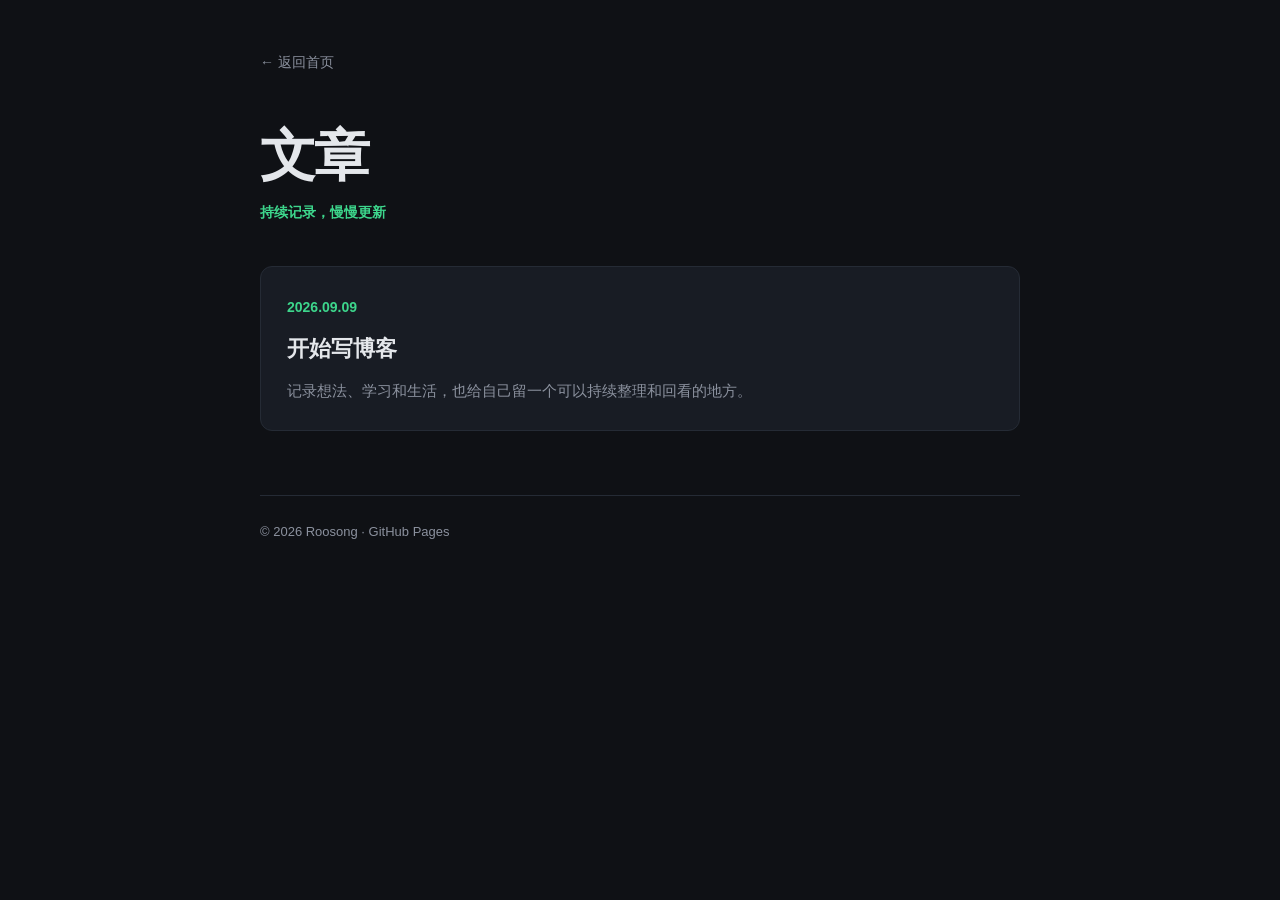
==== blog/index.html @ c6bb709a "Add blog section and first post" ====
<!DOCTYPE html>
<html lang="zh-CN">
<head>
  <meta charset="UTF-8">
  <meta name="viewport" content="width=device-width, initial-scale=1.0">
  <title>文章 · Roosong</title>
  <style>
    :root { --bg: #0f1115; --card: #181c24; --text: #e4e7eb; --muted: #8b919e; --accent: #3dd68c; --border: #252b35; }
    * { box-sizing: border-box; }
    body { margin: 0; background: var(--bg); color: var(--text); font-family: Inter, -apple-system, BlinkMacSystemFont, "Segoe UI", sans-serif; line-height: 1.8; }
    a { color: inherit; text-decoration: none; }
    .wrap { width: min(760px, calc(100% - 40px)); margin: 0 auto; padding: 48px 0 80px; }
    .back { color: var(--muted); font-size: 14px; }
    .back:hover { color: var(--accent); }
    h1 { font-size: clamp(34px, 7vw, 56px); line-height: 1.1; letter-spacing: -0.03em; margin: 48px 0 12px; }
    .date { color: var(--accent); font-size: 14px; font-weight: 600; }
    article { margin-top: 44px; }
    article p { color: #c5c9d0; font-size: 17px; }
    article h2 { font-size: 24px; margin: 36px 0 12px; }
    .post-link { display: block; background: var(--card); border: 1px solid var(--border); border-radius: 12px; padding: 26px; transition: 0.2s ease; }
    .post-link:hover { background: #1e232c; border-color: var(--muted); transform: translateY(-3px); }
    .post-link h2 { margin: 8px 0; font-size: 22px; }
    .post-link p { margin: 0; color: var(--muted); font-size: 15px; }
    footer { margin-top: 64px; padding-top: 24px; border-top: 1px solid var(--border); color: var(--muted); font-size: 13px; }
  </style>
</head>
<body>
  <main class="wrap">
    <a class="back" href="/">← 返回首页</a>
    <h1>文章</h1>
    <p class="date">持续记录，慢慢更新</p>
    <section style="margin-top:40px">
      <a class="post-link" href="/blog/hello-world.html">
        <span class="date">2026.09.09</span>
        <h2>开始写博客</h2>
        <p>记录想法、学习和生活，也给自己留一个可以持续整理和回看的地方。</p>
      </a>
    </section>
    <footer>© 2026 Roosong · GitHub Pages</footer>
  </main>
</body>
</html>
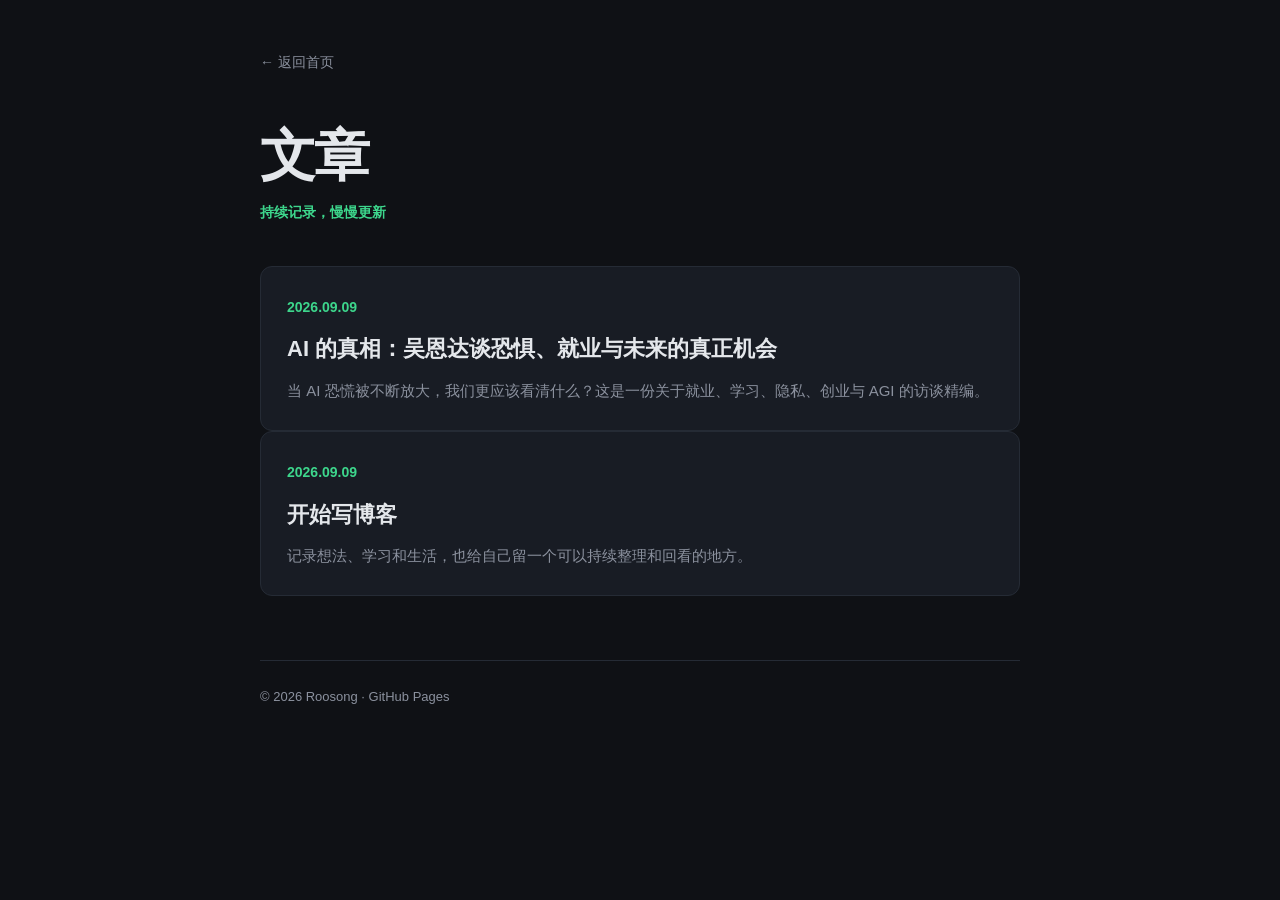
==== commit ebacd582: "Publish Andrew Ng interview summary" ====
--- a/blog/index.html
+++ b/blog/index.html
@@ -30,6 +30,11 @@
     <h1>文章</h1>
     <p class="date">持续记录，慢慢更新</p>
     <section style="margin-top:40px">
+      <a class="post-link" href="/blog/ai-truth-andrew-ng.html">
+        <span class="date">2026.09.09</span>
+        <h2>AI 的真相：吴恩达谈恐惧、就业与未来的真正机会</h2>
+        <p>当 AI 恐慌被不断放大，我们更应该看清什么？这是一份关于就业、学习、隐私、创业与 AGI 的访谈精编。</p>
+      </a>
       <a class="post-link" href="/blog/hello-world.html">
         <span class="date">2026.09.09</span>
         <h2>开始写博客</h2>
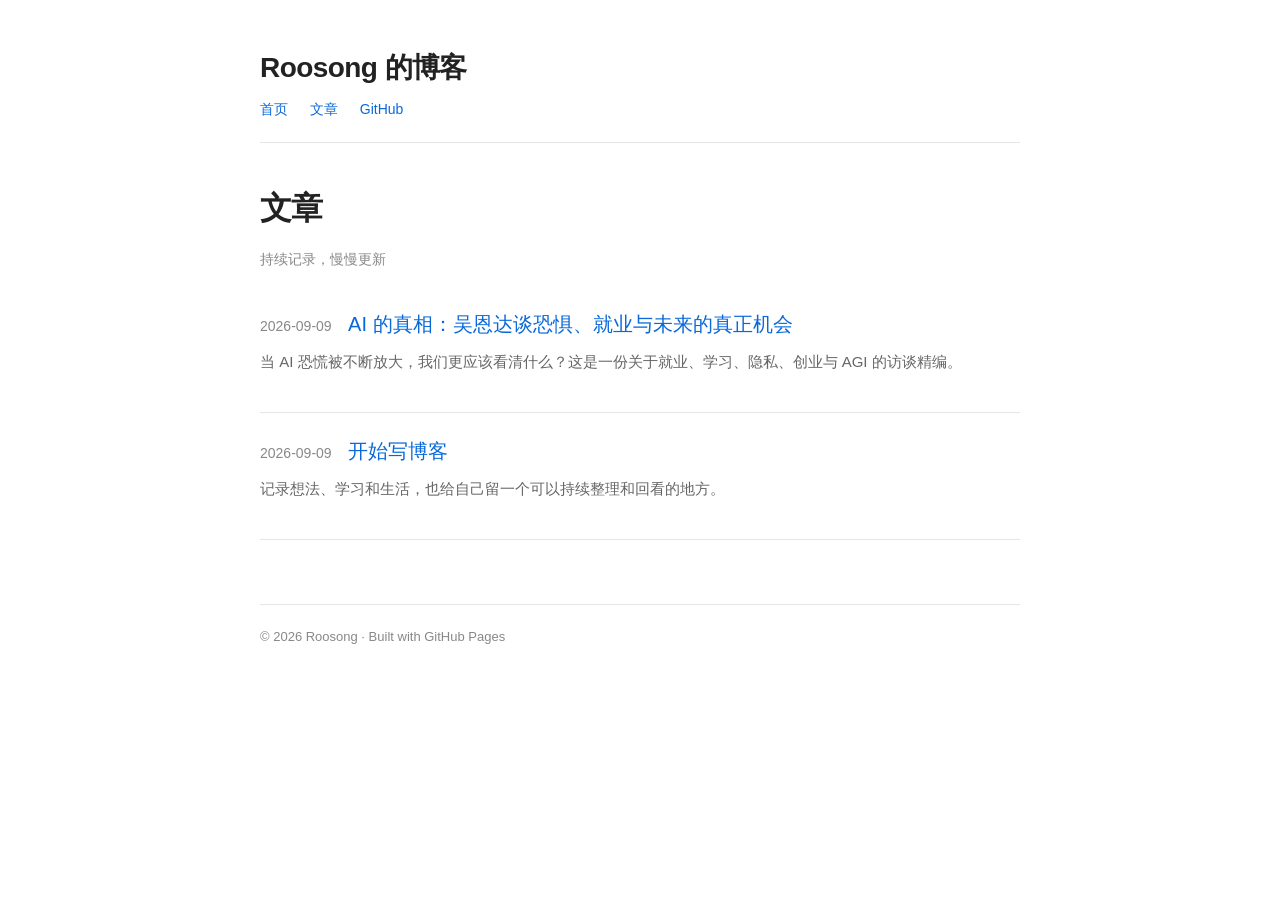
==== commit 314f751c: "Restyle blog with minimal text-first design" ====
--- a/blog/index.html
+++ b/blog/index.html
@@ -3,45 +3,42 @@
 <head>
   <meta charset="UTF-8">
   <meta name="viewport" content="width=device-width, initial-scale=1.0">
-  <title>文章 · Roosong</title>
-  <style>
-    :root { --bg: #0f1115; --card: #181c24; --text: #e4e7eb; --muted: #8b919e; --accent: #3dd68c; --border: #252b35; }
-    * { box-sizing: border-box; }
-    body { margin: 0; background: var(--bg); color: var(--text); font-family: Inter, -apple-system, BlinkMacSystemFont, "Segoe UI", sans-serif; line-height: 1.8; }
-    a { color: inherit; text-decoration: none; }
-    .wrap { width: min(760px, calc(100% - 40px)); margin: 0 auto; padding: 48px 0 80px; }
-    .back { color: var(--muted); font-size: 14px; }
-    .back:hover { color: var(--accent); }
-    h1 { font-size: clamp(34px, 7vw, 56px); line-height: 1.1; letter-spacing: -0.03em; margin: 48px 0 12px; }
-    .date { color: var(--accent); font-size: 14px; font-weight: 600; }
-    article { margin-top: 44px; }
-    article p { color: #c5c9d0; font-size: 17px; }
-    article h2 { font-size: 24px; margin: 36px 0 12px; }
-    .post-link { display: block; background: var(--card); border: 1px solid var(--border); border-radius: 12px; padding: 26px; transition: 0.2s ease; }
-    .post-link:hover { background: #1e232c; border-color: var(--muted); transform: translateY(-3px); }
-    .post-link h2 { margin: 8px 0; font-size: 22px; }
-    .post-link p { margin: 0; color: var(--muted); font-size: 15px; }
-    footer { margin-top: 64px; padding-top: 24px; border-top: 1px solid var(--border); color: var(--muted); font-size: 13px; }
-  </style>
+  <title>文章 · Roosong 的博客</title>
+  <meta name="description" content="Roosong 的文章列表。">
+  <link rel="stylesheet" href="/assets/style.css">
 </head>
 <body>
-  <main class="wrap">
-    <a class="back" href="/">← 返回首页</a>
-    <h1>文章</h1>
-    <p class="date">持续记录，慢慢更新</p>
-    <section style="margin-top:40px">
-      <a class="post-link" href="/blog/ai-truth-andrew-ng.html">
-        <span class="date">2026.09.09</span>
-        <h2>AI 的真相：吴恩达谈恐惧、就业与未来的真正机会</h2>
-        <p>当 AI 恐慌被不断放大，我们更应该看清什么？这是一份关于就业、学习、隐私、创业与 AGI 的访谈精编。</p>
-      </a>
-      <a class="post-link" href="/blog/hello-world.html">
-        <span class="date">2026.09.09</span>
-        <h2>开始写博客</h2>
-        <p>记录想法、学习和生活，也给自己留一个可以持续整理和回看的地方。</p>
-      </a>
-    </section>
-    <footer>© 2026 Roosong · GitHub Pages</footer>
-  </main>
+  <div class="container">
+    <header class="site-header">
+      <h1 class="site-title"><a href="/">Roosong 的博客</a></h1>
+      <nav class="site-nav">
+        <a href="/">首页</a>
+        <a href="/blog/">文章</a>
+        <a href="https://github.com/hiroosong1">GitHub</a>
+      </nav>
+    </header>
+
+    <main>
+      <h1>文章</h1>
+      <p class="article-meta">持续记录，慢慢更新</p>
+
+      <div class="post-list">
+        <div class="post-item">
+          <span class="post-date">2026-09-09</span>
+          <a class="post-title" href="/blog/ai-truth-andrew-ng.html">AI 的真相：吴恩达谈恐惧、就业与未来的真正机会</a>
+          <p class="post-summary">当 AI 恐慌被不断放大，我们更应该看清什么？这是一份关于就业、学习、隐私、创业与 AGI 的访谈精编。</p>
+        </div>
+        <div class="post-item">
+          <span class="post-date">2026-09-09</span>
+          <a class="post-title" href="/blog/hello-world.html">开始写博客</a>
+          <p class="post-summary">记录想法、学习和生活，也给自己留一个可以持续整理和回看的地方。</p>
+        </div>
+      </div>
+    </main>
+
+    <footer class="site-footer">
+      © 2026 Roosong · Built with GitHub Pages
+    </footer>
+  </div>
 </body>
 </html>
--- a/assets/style.css
+++ b/assets/style.css
@@ -0,0 +1,153 @@
+:root {
+  --text: #222;
+  --muted: #666;
+  --light: #888;
+  --link: #0969da;
+  --border: #e5e5e5;
+  --quote: #555;
+}
+
+* { box-sizing: border-box; }
+
+body {
+  margin: 0;
+  background: #fff;
+  color: var(--text);
+  font-family: -apple-system, BlinkMacSystemFont, "Segoe UI", "PingFang SC", "Hiragino Sans GB", "Microsoft YaHei", sans-serif;
+  font-size: 16px;
+  line-height: 1.8;
+}
+
+a {
+  color: var(--link);
+  text-decoration: none;
+}
+
+a:hover { text-decoration: underline; }
+
+.container {
+  width: min(760px, calc(100% - 40px));
+  margin: 0 auto;
+  padding: 48px 0 80px;
+}
+
+.site-header {
+  margin-bottom: 44px;
+  padding-bottom: 20px;
+  border-bottom: 1px solid var(--border);
+}
+
+.site-title {
+  margin: 0;
+  font-size: 28px;
+  font-weight: 600;
+  line-height: 1.4;
+  letter-spacing: -0.02em;
+}
+
+.site-title a { color: var(--text); }
+
+.site-nav {
+  margin-top: 10px;
+  color: var(--muted);
+  font-size: 14px;
+}
+
+.site-nav a {
+  margin-right: 18px;
+  color: var(--link);
+}
+
+h1 {
+  margin: 0 0 16px;
+  font-size: 32px;
+  line-height: 1.35;
+  letter-spacing: -0.02em;
+}
+
+h2 {
+  margin: 38px 0 12px;
+  font-size: 22px;
+  line-height: 1.45;
+}
+
+h3 {
+  margin: 28px 0 10px;
+  font-size: 18px;
+}
+
+p { margin: 0 0 1.15em; }
+
+ul, ol {
+  margin: 0 0 1.2em;
+  padding-left: 1.5em;
+}
+
+li { margin: 6px 0; }
+
+.post-list {
+  margin-top: 34px;
+}
+
+.post-item {
+  padding: 20px 0;
+  border-bottom: 1px solid var(--border);
+}
+
+.post-item:first-child { padding-top: 0; }
+
+.post-date {
+  color: var(--light);
+  font-size: 14px;
+  margin-right: 12px;
+}
+
+.post-title {
+  font-size: 20px;
+  font-weight: 500;
+}
+
+.post-summary {
+  margin-top: 6px;
+  color: var(--muted);
+  font-size: 15px;
+}
+
+.article-meta {
+  margin-bottom: 34px;
+  color: var(--light);
+  font-size: 14px;
+}
+
+blockquote {
+  margin: 28px 0;
+  padding: 0 20px;
+  border-left: 3px solid #d8d8d8;
+  color: var(--quote);
+}
+
+.takeaways {
+  margin: 32px 0;
+  padding: 22px 26px;
+  border: 1px solid var(--border);
+}
+
+.takeaways h2 {
+  margin-top: 0;
+  font-size: 20px;
+}
+
+.site-footer {
+  margin-top: 64px;
+  padding-top: 20px;
+  border-top: 1px solid var(--border);
+  color: var(--light);
+  font-size: 13px;
+}
+
+@media (max-width: 640px) {
+  .container { padding-top: 32px; }
+  h1 { font-size: 28px; }
+  h2 { font-size: 20px; }
+  .site-title { font-size: 24px; }
+}
